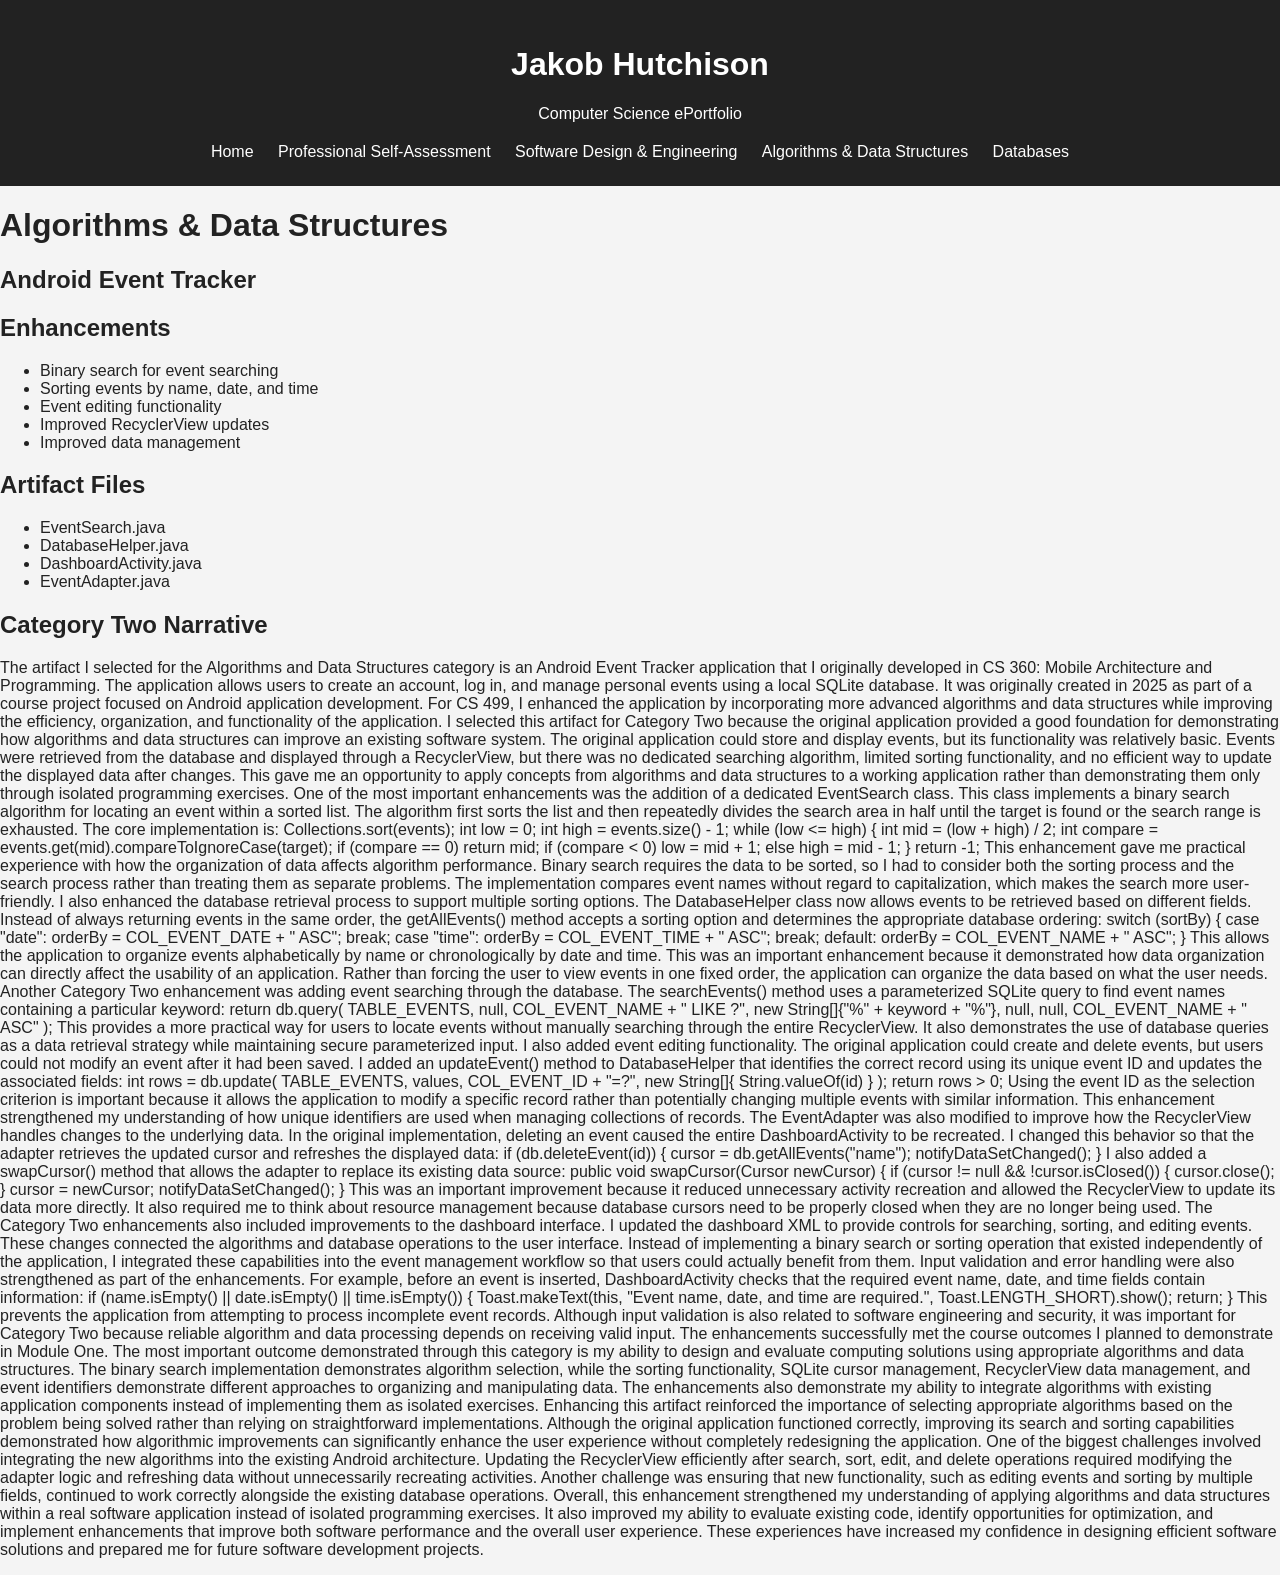
==== algorithms.html @ b8f5858d "Update algorithms.html" ====
<html lang="en">
<head>
    <meta charset="UTF-8">
    <meta name="viewport" content="width=device-width, initial-scale=1.0">
    <title>Jakob Hutchison | CS 499 Portfolio</title>
    <link rel="stylesheet" href="assets/style.css">
</head>

<body>

<header>
    <h1>Jakob Hutchison</h1>
    <p>Computer Science ePortfolio</p>

    <nav>
        <a href="index.html">Home</a>
        <a href="self-assessment.html">Professional Self-Assessment</a>
        <a href="software-design.html">Software Design & Engineering</a>
        <a href="algorithms.html">Algorithms & Data Structures</a>
        <a href="databases.html">Databases</a>
    </nav>
</header>
<h1>Algorithms & Data Structures</h1>

<h2>Android Event Tracker</h2>

<h2>Enhancements</h2>

<ul>
    <li>Binary search for event searching</li>
    <li>Sorting events by name, date, and time</li>
    <li>Event editing functionality</li>
    <li>Improved RecyclerView updates</li>
    <li>Improved data management</li>
</ul>

<h2>Artifact Files</h2>

<ul>
    <li>EventSearch.java</li>
    <li>DatabaseHelper.java</li>
    <li>DashboardActivity.java</li>
    <li>EventAdapter.java</li>
</ul>

<h2>Category Two Narrative</h2>

<p>
    The artifact I selected for the Algorithms and Data Structures category is an Android Event Tracker application that I originally developed in CS 360: Mobile Architecture and Programming. The application allows users to create an account, log in, and manage personal events using a local SQLite database. It was originally created in 2025 as part of a course project focused on Android application development. For CS 499, I enhanced the application by incorporating more advanced algorithms and data structures while improving the efficiency, organization, and functionality of the application.
	I selected this artifact for Category Two because the original application provided a good foundation for demonstrating how algorithms and data structures can improve an existing software system. The original application could store and display events, but its functionality was relatively basic. Events were retrieved from the database and displayed through a RecyclerView, but there was no dedicated searching algorithm, limited sorting functionality, and no efficient way to update the displayed data after changes. This gave me an opportunity to apply concepts from algorithms and data structures to a working application rather than demonstrating them only through isolated programming exercises.
	One of the most important enhancements was the addition of a dedicated EventSearch class. This class implements a binary search algorithm for locating an event within a sorted list. The algorithm first sorts the list and then repeatedly divides the search area in half until the target is found or the search range is exhausted. The core implementation is:
Collections.sort(events);

int low = 0;
int high = events.size() - 1;

while (low <= high) {

    int mid = (low + high) / 2;

    int compare = events.get(mid).compareToIgnoreCase(target);

    if (compare == 0)
        return mid;

    if (compare < 0)
        low = mid + 1;
    else
        high = mid - 1;
}

return -1;
	This enhancement gave me practical experience with how the organization of data affects algorithm performance. Binary search requires the data to be sorted, so I had to consider both the sorting process and the search process rather than treating them as separate problems. The implementation compares event names without regard to capitalization, which makes the search more user-friendly.
	I also enhanced the database retrieval process to support multiple sorting options. The DatabaseHelper class now allows events to be retrieved based on different fields. Instead of always returning events in the same order, the getAllEvents() method accepts a sorting option and determines the appropriate database ordering:
switch (sortBy) {

    case "date":
        orderBy = COL_EVENT_DATE + " ASC";
        break;

    case "time":
        orderBy = COL_EVENT_TIME + " ASC";
        break;

    default:
        orderBy = COL_EVENT_NAME + " ASC";
}
	This allows the application to organize events alphabetically by name or chronologically by date and time. This was an important enhancement because it demonstrated how data organization can directly affect the usability of an application. Rather than forcing the user to view events in one fixed order, the application can organize the data based on what the user needs.
	Another Category Two enhancement was adding event searching through the database. The searchEvents() method uses a parameterized SQLite query to find event names containing a particular keyword:
return db.query(
        TABLE_EVENTS,
        null,
        COL_EVENT_NAME + " LIKE ?",
        new String[]{"%" + keyword + "%"},
        null,
        null,
        COL_EVENT_NAME + " ASC"
);
	This provides a more practical way for users to locate events without manually searching through the entire RecyclerView. It also demonstrates the use of database queries as a data retrieval strategy while maintaining secure parameterized input.
	I also added event editing functionality. The original application could create and delete events, but users could not modify an event after it had been saved. I added an updateEvent() method to DatabaseHelper that identifies the correct record using its unique event ID and updates the associated fields:
int rows = db.update(
        TABLE_EVENTS,
        values,
        COL_EVENT_ID + "=?",
        new String[]{
                String.valueOf(id)
        }
);

return rows > 0;
	Using the event ID as the selection criterion is important because it allows the application to modify a specific record rather than potentially changing multiple events with similar information. This enhancement strengthened my understanding of how unique identifiers are used when managing collections of records.
	The EventAdapter was also modified to improve how the RecyclerView handles changes to the underlying data. In the original implementation, deleting an event caused the entire DashboardActivity to be recreated. I changed this behavior so that the adapter retrieves the updated cursor and refreshes the displayed data:
if (db.deleteEvent(id)) {

    cursor = db.getAllEvents("name");

    notifyDataSetChanged();
}
	I also added a swapCursor() method that allows the adapter to replace its existing data source:
public void swapCursor(Cursor newCursor) {

    if (cursor != null && !cursor.isClosed()) {
        cursor.close();
    }

    cursor = newCursor;
    notifyDataSetChanged();
}
	This was an important improvement because it reduced unnecessary activity recreation and allowed the RecyclerView to update its data more directly. It also required me to think about resource management because database cursors need to be properly closed when they are no longer being used.
	The Category Two enhancements also included improvements to the dashboard interface. I updated the dashboard XML to provide controls for searching, sorting, and editing events. These changes connected the algorithms and database operations to the user interface. Instead of implementing a binary search or sorting operation that existed independently of the application, I integrated these capabilities into the event management workflow so that users could actually benefit from them.
	Input validation and error handling were also strengthened as part of the enhancements. For example, before an event is inserted, DashboardActivity checks that the required event name, date, and time fields contain information:
if (name.isEmpty() || date.isEmpty() || time.isEmpty()) {
    Toast.makeText(this,
            "Event name, date, and time are required.",
            Toast.LENGTH_SHORT).show();
    return;
}
	This prevents the application from attempting to process incomplete event records. Although input validation is also related to software engineering and security, it was important for Category Two because reliable algorithm and data processing depends on receiving valid input.
	The enhancements successfully met the course outcomes I planned to demonstrate in Module One. The most important outcome demonstrated through this category is my ability to design and evaluate computing solutions using appropriate algorithms and data structures. The binary search implementation demonstrates algorithm selection, while the sorting functionality, SQLite cursor management, RecyclerView data management, and event identifiers demonstrate different approaches to organizing and manipulating data. The enhancements also demonstrate my ability to integrate algorithms with existing application components instead of implementing them as isolated exercises.
	Enhancing this artifact reinforced the importance of selecting appropriate algorithms based on the problem being solved rather than relying on straightforward implementations. Although the original application functioned correctly, improving its search and sorting capabilities demonstrated how algorithmic improvements can significantly enhance the user experience without completely redesigning the application.
	One of the biggest challenges involved integrating the new algorithms into the existing Android architecture. Updating the RecyclerView efficiently after search, sort, edit, and delete operations required modifying the adapter logic and refreshing data without unnecessarily recreating activities. Another challenge was ensuring that new functionality, such as editing events and sorting by multiple fields, continued to work correctly alongside the existing database operations.
	Overall, this enhancement strengthened my understanding of applying algorithms and data structures within a real software application instead of isolated programming exercises. It also improved my ability to evaluate existing code, identify opportunities for optimization, and implement enhancements that improve both software performance and the overall user experience. These experiences have increased my confidence in designing efficient software solutions and prepared me for future software development projects.

</p>
---- assets/style.css ----
body {
    font-family: Arial, sans-serif;
    margin: 0;
    background-color: #f4f4f4;
    color: #222;
}

header {
    background-color: #222;
    color: white;
    padding: 25px;
    text-align: center;
}

nav {
    margin-top: 20px;
}

nav a {
    color: white;
    text-decoration: none;
    margin: 0 10px;
}

nav a:hover {
    text-decoration: underline;
}

main {
    max-width: 1000px;
    margin: 40px auto;
    padding: 20px;
    background-color: white;
}

.card {
    padding: 20px;
    margin: 20px 0;
    border: 1px solid #ddd;
}

.card a {
    text-decoration: none;
    font-weight: bold;
}

footer {
    text-align: center;
    padding: 20px;
}
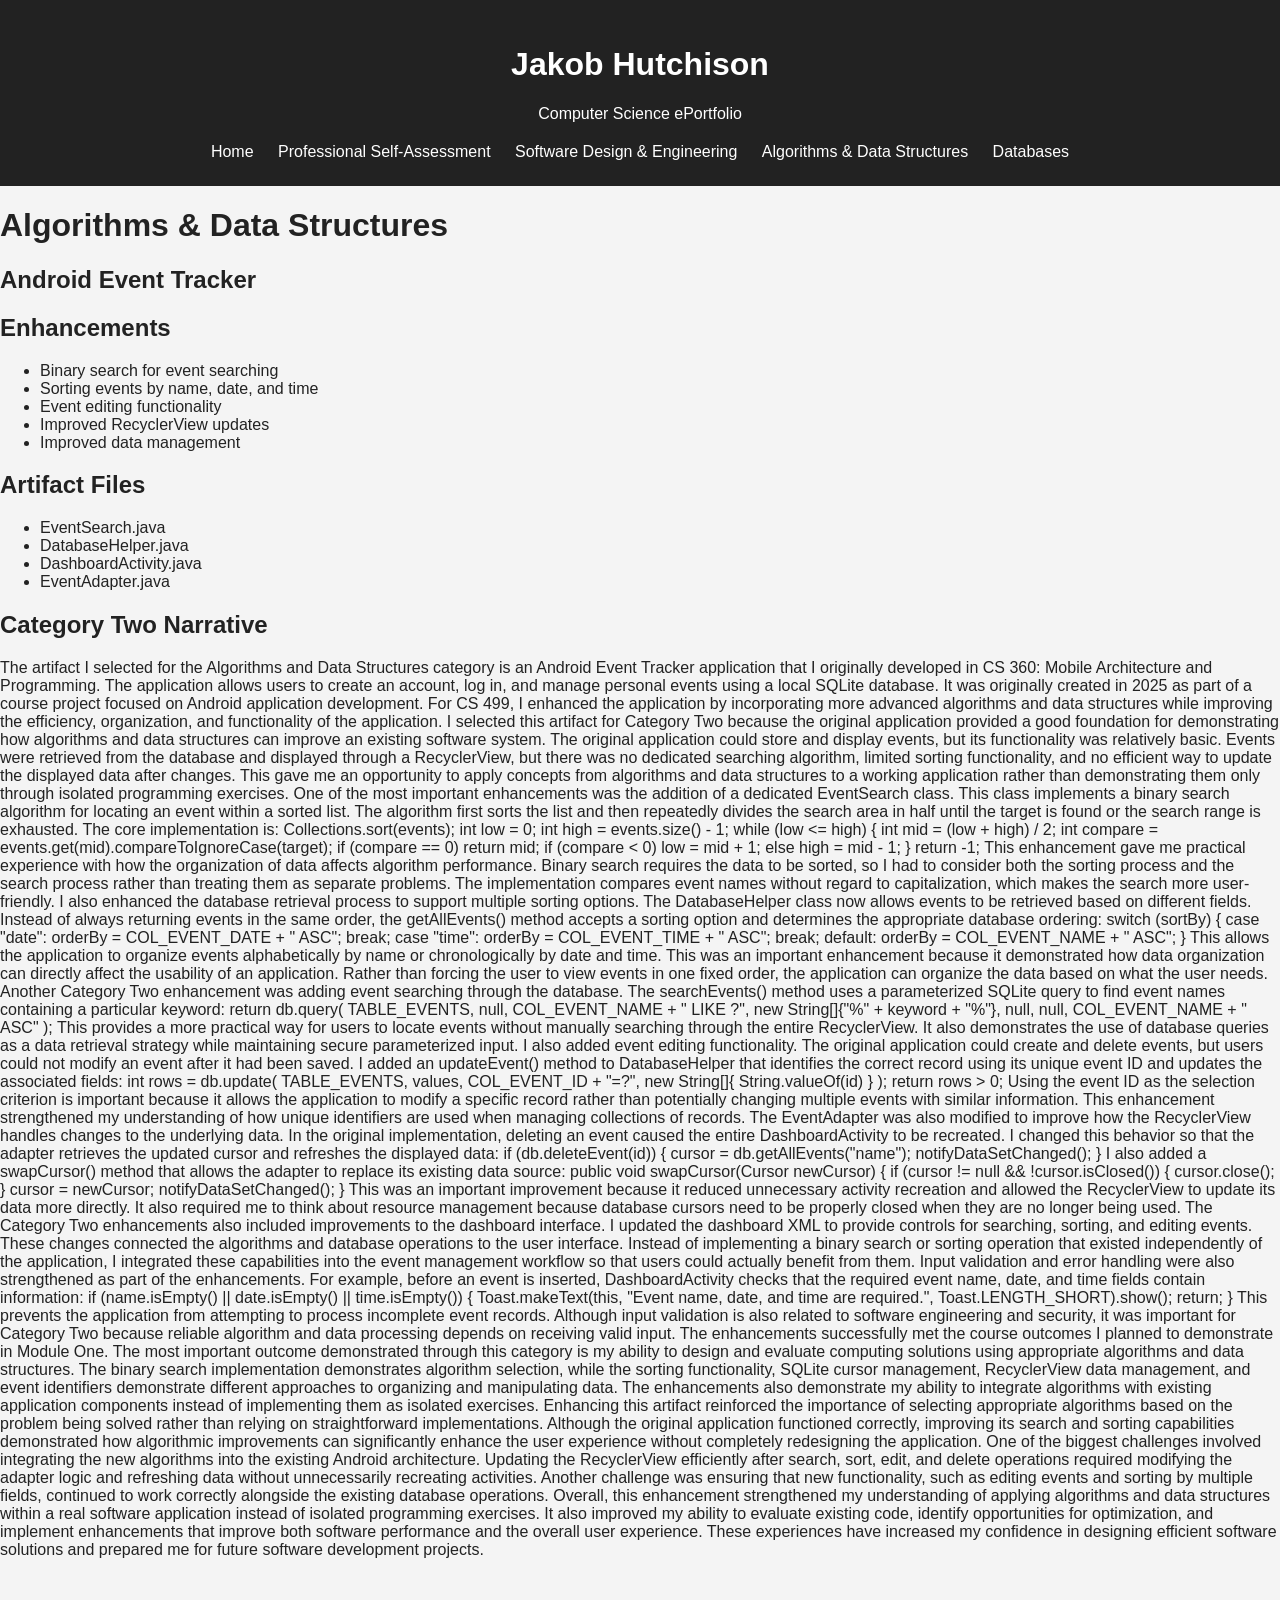
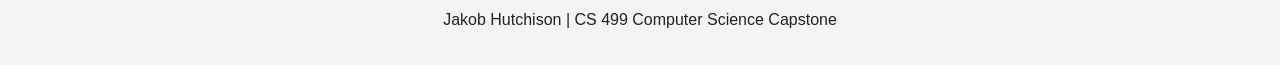
==== commit 977a8112: "Update algorithms.html" ====
--- a/algorithms.html
+++ b/algorithms.html
@@ -142,3 +142,9 @@
 	Overall, this enhancement strengthened my understanding of applying algorithms and data structures within a real software application instead of isolated programming exercises. It also improved my ability to evaluate existing code, identify opportunities for optimization, and implement enhancements that improve both software performance and the overall user experience. These experiences have increased my confidence in designing efficient software solutions and prepared me for future software development projects.
 
 </p>
+		<footer>
+    <p>Jakob Hutchison | CS 499 Computer Science Capstone</p>
+</footer>
+
+</body>
+</html>
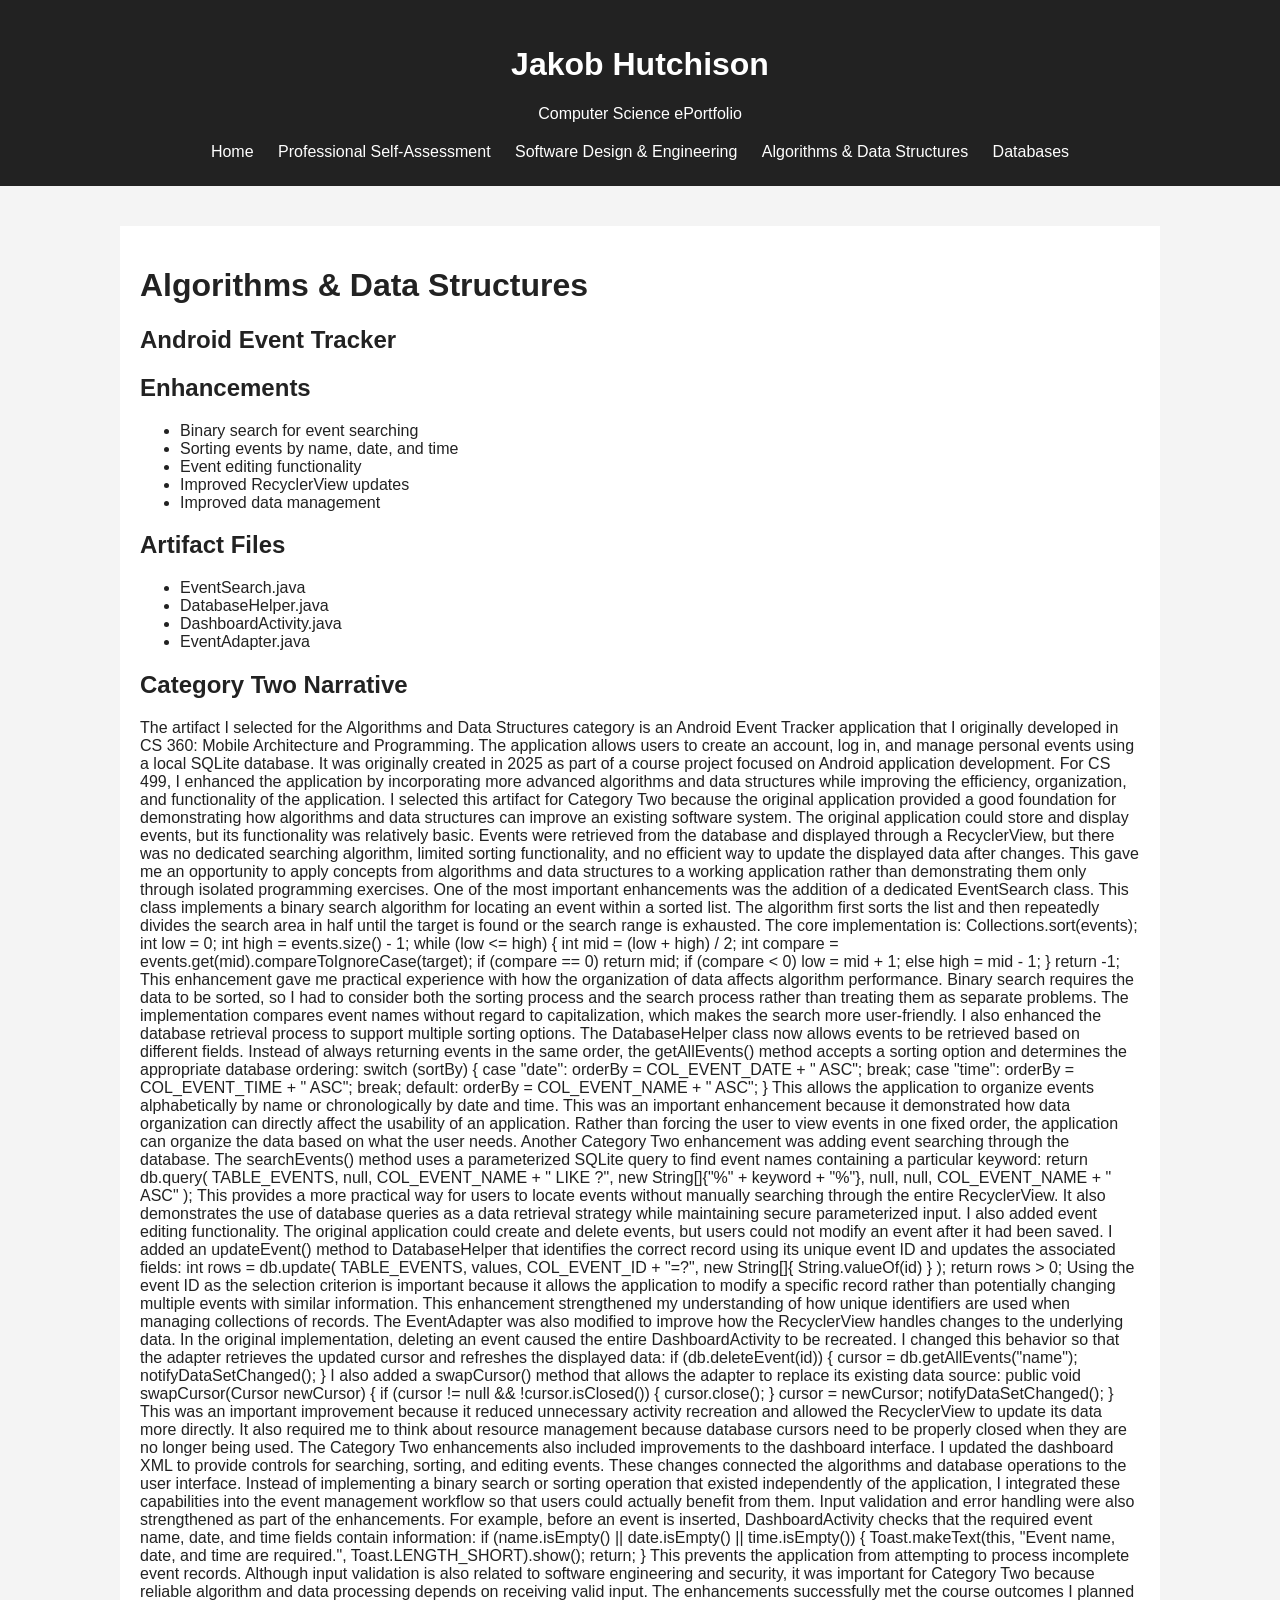
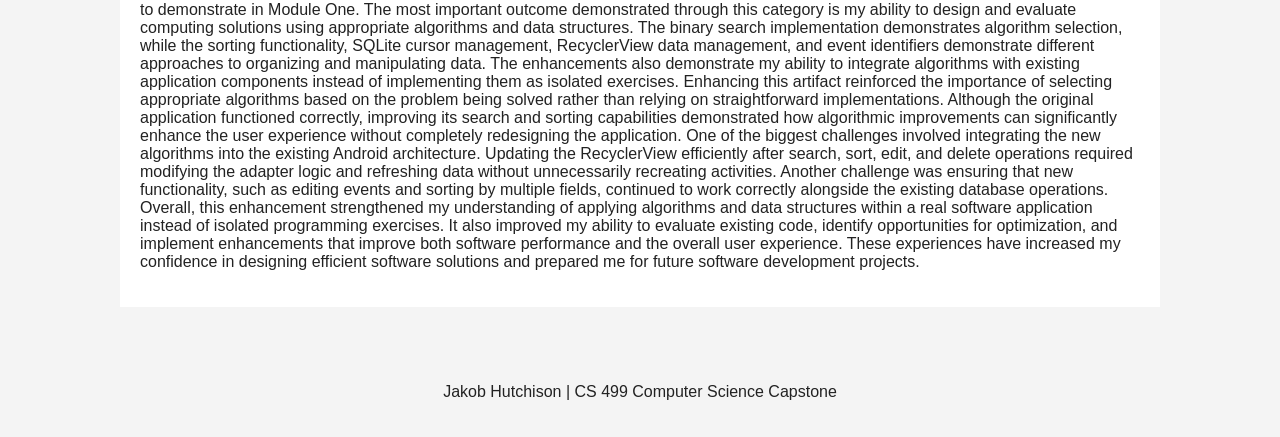
==== commit 6093eab9: "Update algorithms.html" ====
--- a/algorithms.html
+++ b/algorithms.html
@@ -20,6 +20,7 @@
         <a href="databases.html">Databases</a>
     </nav>
 </header>
+	<main>
 <h1>Algorithms & Data Structures</h1>
 
 <h2>Android Event Tracker</h2>
@@ -142,6 +143,7 @@
 	Overall, this enhancement strengthened my understanding of applying algorithms and data structures within a real software application instead of isolated programming exercises. It also improved my ability to evaluate existing code, identify opportunities for optimization, and implement enhancements that improve both software performance and the overall user experience. These experiences have increased my confidence in designing efficient software solutions and prepared me for future software development projects.
 
 </p>
+</main>
 		<footer>
     <p>Jakob Hutchison | CS 499 Computer Science Capstone</p>
 </footer>
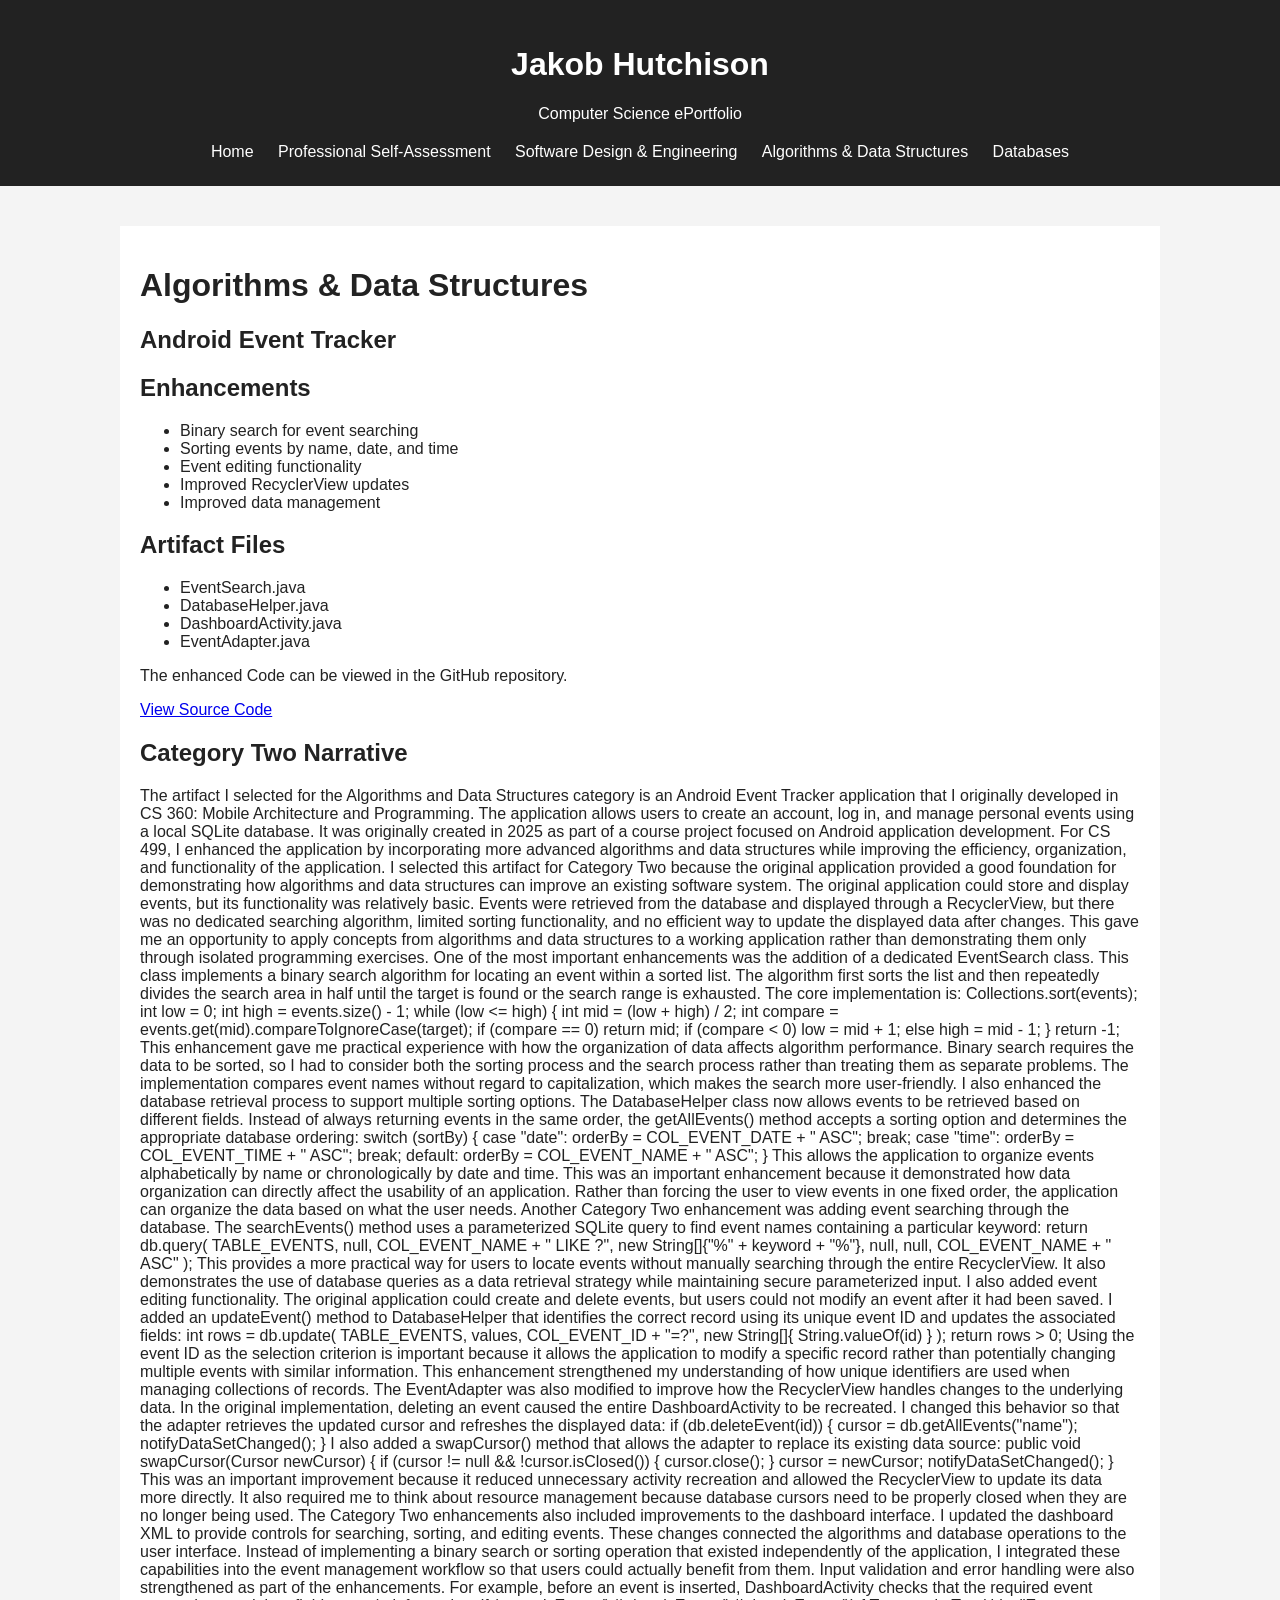
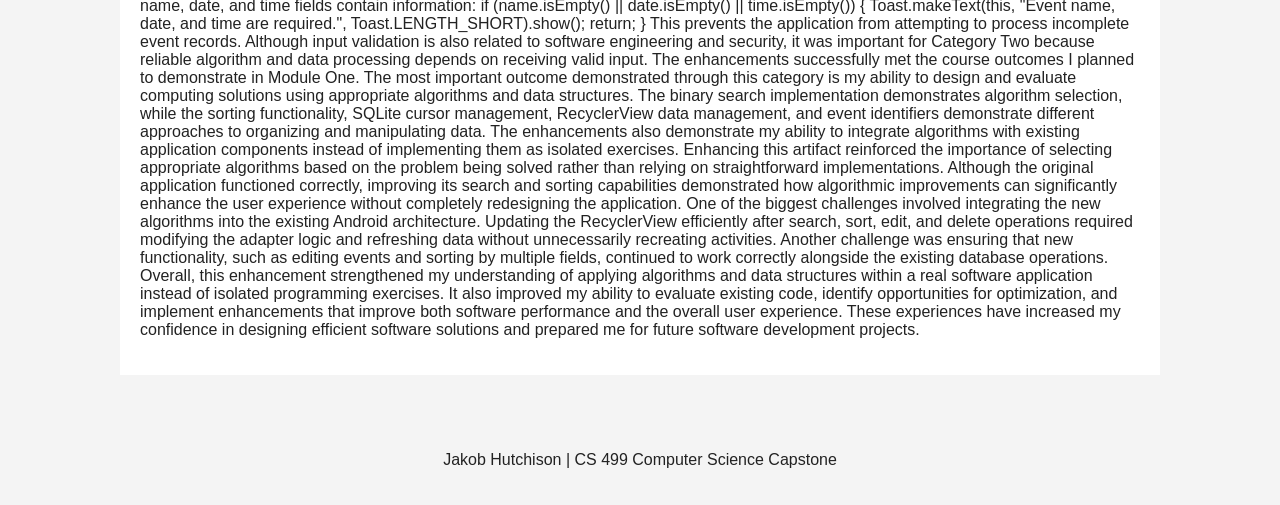
==== commit f9cfbe8a: "Update algorithms.html" ====
--- a/algorithms.html
+++ b/algorithms.html
@@ -20,7 +20,7 @@
         <a href="databases.html">Databases</a>
     </nav>
 </header>
-	<main>
+<main>
 <h1>Algorithms & Data Structures</h1>
 
 <h2>Android Event Tracker</h2>
@@ -43,6 +43,14 @@
     <li>DashboardActivity.java</li>
     <li>EventAdapter.java</li>
 </ul>
+	<p>
+        The enhanced Code can be viewed in the
+        GitHub repository.
+    </p>
+
+    <a href="https://github.com/Jake-SNHU/CS-499/blob/main/CS360_Project3_Enhancement2.zip" target="_blank">
+        View Source Code
+    </a>
 
 <h2>Category Two Narrative</h2>
 
@@ -142,8 +150,9 @@
 	One of the biggest challenges involved integrating the new algorithms into the existing Android architecture. Updating the RecyclerView efficiently after search, sort, edit, and delete operations required modifying the adapter logic and refreshing data without unnecessarily recreating activities. Another challenge was ensuring that new functionality, such as editing events and sorting by multiple fields, continued to work correctly alongside the existing database operations.
 	Overall, this enhancement strengthened my understanding of applying algorithms and data structures within a real software application instead of isolated programming exercises. It also improved my ability to evaluate existing code, identify opportunities for optimization, and implement enhancements that improve both software performance and the overall user experience. These experiences have increased my confidence in designing efficient software solutions and prepared me for future software development projects.
 
-</p>
-</main>
+	</p>
+
+	</main>
 		<footer>
     <p>Jakob Hutchison | CS 499 Computer Science Capstone</p>
 </footer>
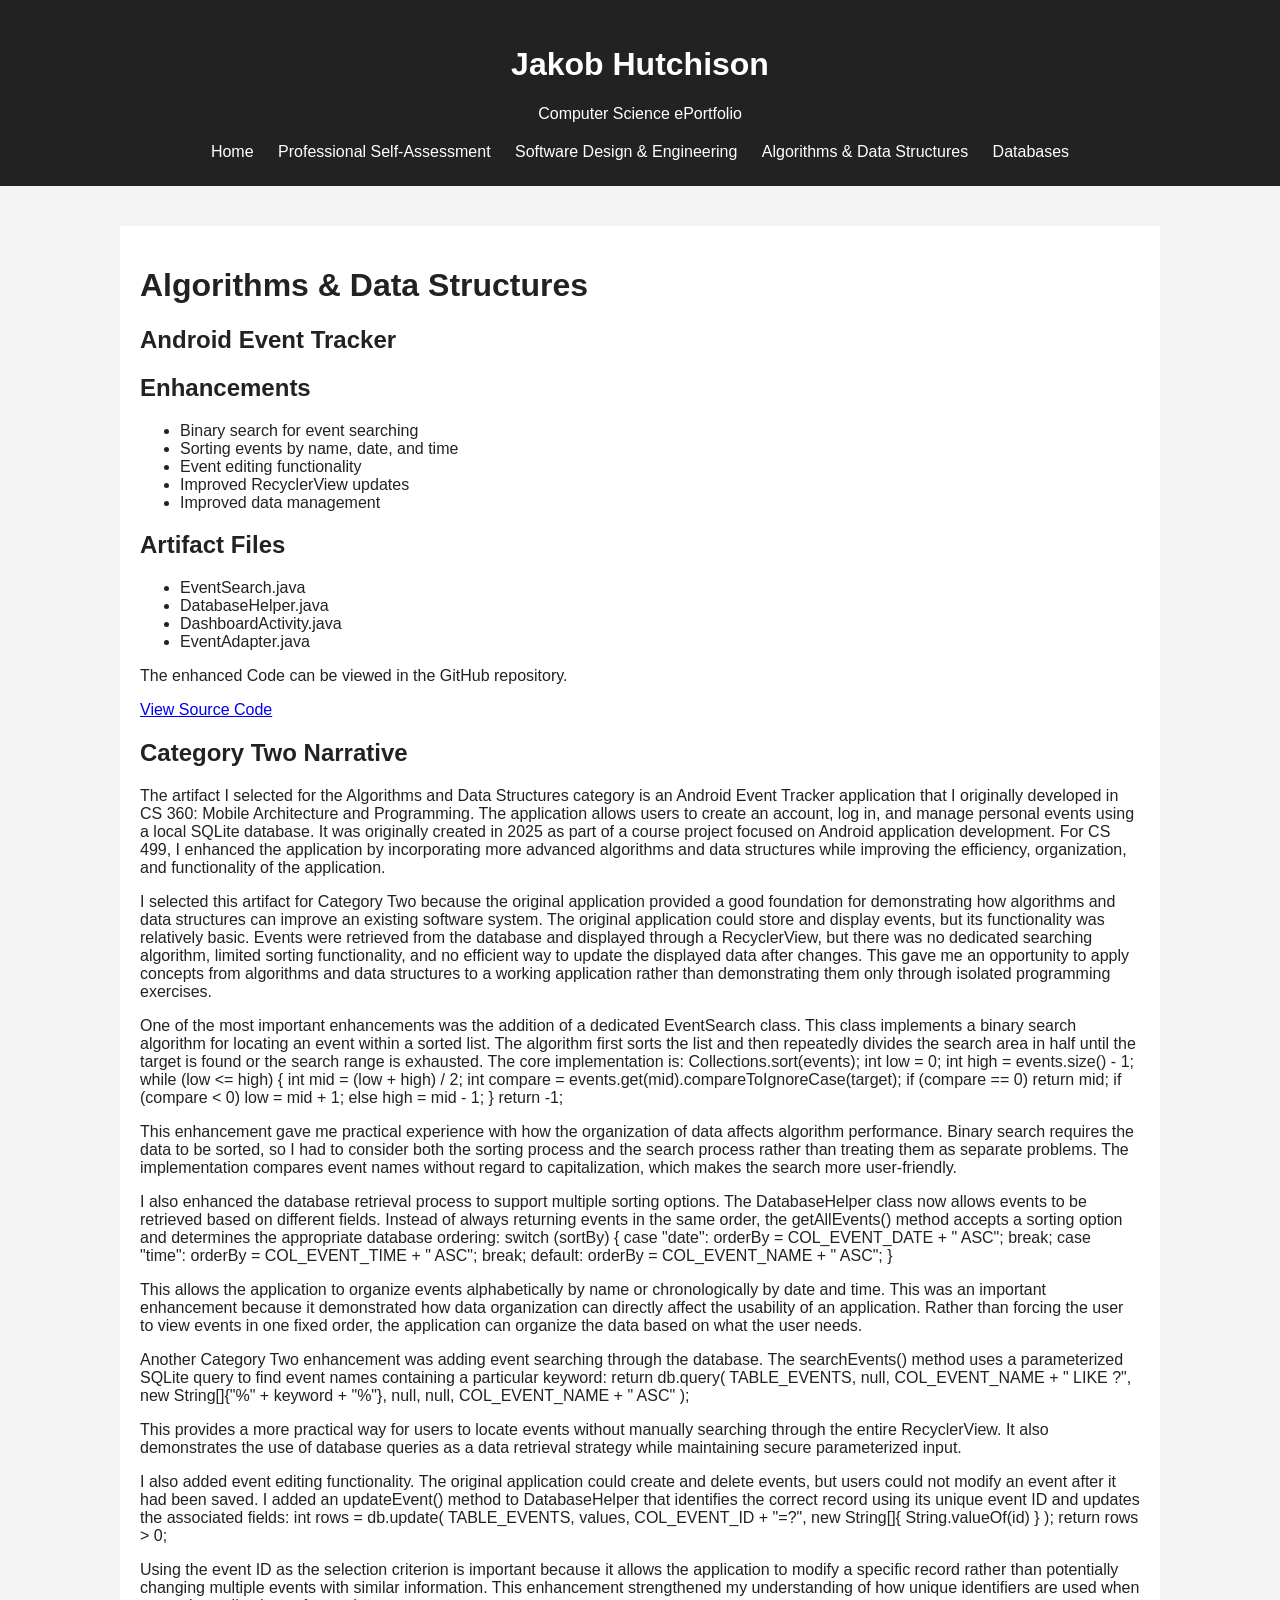
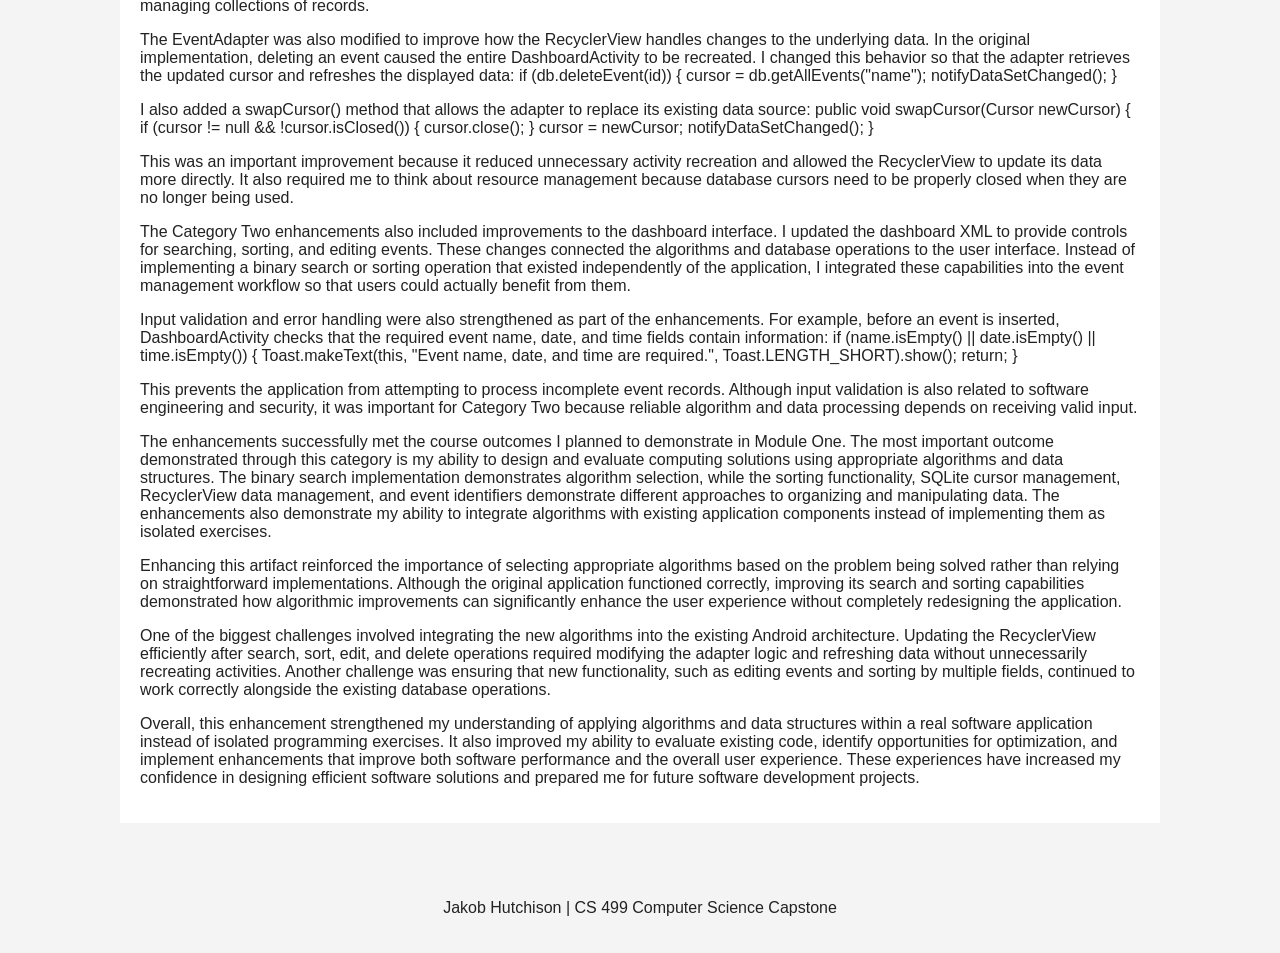
==== commit 9a4c7abd: "Update algorithms.html" ====
--- a/algorithms.html
+++ b/algorithms.html
@@ -55,9 +55,13 @@
 <h2>Category Two Narrative</h2>
 
 <p>
-    The artifact I selected for the Algorithms and Data Structures category is an Android Event Tracker application that I originally developed in CS 360: Mobile Architecture and Programming. The application allows users to create an account, log in, and manage personal events using a local SQLite database. It was originally created in 2025 as part of a course project focused on Android application development. For CS 499, I enhanced the application by incorporating more advanced algorithms and data structures while improving the efficiency, organization, and functionality of the application.
-	I selected this artifact for Category Two because the original application provided a good foundation for demonstrating how algorithms and data structures can improve an existing software system. The original application could store and display events, but its functionality was relatively basic. Events were retrieved from the database and displayed through a RecyclerView, but there was no dedicated searching algorithm, limited sorting functionality, and no efficient way to update the displayed data after changes. This gave me an opportunity to apply concepts from algorithms and data structures to a working application rather than demonstrating them only through isolated programming exercises.
-	One of the most important enhancements was the addition of a dedicated EventSearch class. This class implements a binary search algorithm for locating an event within a sorted list. The algorithm first sorts the list and then repeatedly divides the search area in half until the target is found or the search range is exhausted. The core implementation is:
+The artifact I selected for the Algorithms and Data Structures category is an Android Event Tracker application that I originally developed in CS 360: Mobile Architecture and Programming. The application allows users to create an account, log in, and manage personal events using a local SQLite database. It was originally created in 2025 as part of a course project focused on Android application development. For CS 499, I enhanced the application by incorporating more advanced algorithms and data structures while improving the efficiency, organization, and functionality of the application.
+</p>
+<p>
+I selected this artifact for Category Two because the original application provided a good foundation for demonstrating how algorithms and data structures can improve an existing software system. The original application could store and display events, but its functionality was relatively basic. Events were retrieved from the database and displayed through a RecyclerView, but there was no dedicated searching algorithm, limited sorting functionality, and no efficient way to update the displayed data after changes. This gave me an opportunity to apply concepts from algorithms and data structures to a working application rather than demonstrating them only through isolated programming exercises.
+</p>
+<p>	
+One of the most important enhancements was the addition of a dedicated EventSearch class. This class implements a binary search algorithm for locating an event within a sorted list. The algorithm first sorts the list and then repeatedly divides the search area in half until the target is found or the search range is exhausted. The core implementation is:
 Collections.sort(events);
 
 int low = 0;
@@ -79,8 +83,12 @@
 }
 
 return -1;
+</p>
+<p>
 	This enhancement gave me practical experience with how the organization of data affects algorithm performance. Binary search requires the data to be sorted, so I had to consider both the sorting process and the search process rather than treating them as separate problems. The implementation compares event names without regard to capitalization, which makes the search more user-friendly.
-	I also enhanced the database retrieval process to support multiple sorting options. The DatabaseHelper class now allows events to be retrieved based on different fields. Instead of always returning events in the same order, the getAllEvents() method accepts a sorting option and determines the appropriate database ordering:
+</p>
+<p>
+I also enhanced the database retrieval process to support multiple sorting options. The DatabaseHelper class now allows events to be retrieved based on different fields. Instead of always returning events in the same order, the getAllEvents() method accepts a sorting option and determines the appropriate database ordering:
 switch (sortBy) {
 
     case "date":
@@ -94,7 +102,11 @@
     default:
         orderBy = COL_EVENT_NAME + " ASC";
 }
+</p>
+<p>
 	This allows the application to organize events alphabetically by name or chronologically by date and time. This was an important enhancement because it demonstrated how data organization can directly affect the usability of an application. Rather than forcing the user to view events in one fixed order, the application can organize the data based on what the user needs.
+</p>
+<p>
 	Another Category Two enhancement was adding event searching through the database. The searchEvents() method uses a parameterized SQLite query to find event names containing a particular keyword:
 return db.query(
         TABLE_EVENTS,
@@ -105,8 +117,12 @@
         null,
         COL_EVENT_NAME + " ASC"
 );
+</p>
+<p>
 	This provides a more practical way for users to locate events without manually searching through the entire RecyclerView. It also demonstrates the use of database queries as a data retrieval strategy while maintaining secure parameterized input.
-	I also added event editing functionality. The original application could create and delete events, but users could not modify an event after it had been saved. I added an updateEvent() method to DatabaseHelper that identifies the correct record using its unique event ID and updates the associated fields:
+</p>
+<p>
+I also added event editing functionality. The original application could create and delete events, but users could not modify an event after it had been saved. I added an updateEvent() method to DatabaseHelper that identifies the correct record using its unique event ID and updates the associated fields:
 int rows = db.update(
         TABLE_EVENTS,
         values,
@@ -117,14 +133,20 @@
 );
 
 return rows > 0;
+</p>
+<p>
 	Using the event ID as the selection criterion is important because it allows the application to modify a specific record rather than potentially changing multiple events with similar information. This enhancement strengthened my understanding of how unique identifiers are used when managing collections of records.
-	The EventAdapter was also modified to improve how the RecyclerView handles changes to the underlying data. In the original implementation, deleting an event caused the entire DashboardActivity to be recreated. I changed this behavior so that the adapter retrieves the updated cursor and refreshes the displayed data:
+</p>
+<p>
+The EventAdapter was also modified to improve how the RecyclerView handles changes to the underlying data. In the original implementation, deleting an event caused the entire DashboardActivity to be recreated. I changed this behavior so that the adapter retrieves the updated cursor and refreshes the displayed data:
 if (db.deleteEvent(id)) {
 
     cursor = db.getAllEvents("name");
 
     notifyDataSetChanged();
 }
+</p>
+<p>		
 	I also added a swapCursor() method that allows the adapter to replace its existing data source:
 public void swapCursor(Cursor newCursor) {
 
@@ -135,8 +157,15 @@
     cursor = newCursor;
     notifyDataSetChanged();
 }
+</p>
+<p>		
 	This was an important improvement because it reduced unnecessary activity recreation and allowed the RecyclerView to update its data more directly. It also required me to think about resource management because database cursors need to be properly closed when they are no longer being used.
+</p>
+<p>
+	
 	The Category Two enhancements also included improvements to the dashboard interface. I updated the dashboard XML to provide controls for searching, sorting, and editing events. These changes connected the algorithms and database operations to the user interface. Instead of implementing a binary search or sorting operation that existed independently of the application, I integrated these capabilities into the event management workflow so that users could actually benefit from them.
+</p>
+<p>		
 	Input validation and error handling were also strengthened as part of the enhancements. For example, before an event is inserted, DashboardActivity checks that the required event name, date, and time fields contain information:
 if (name.isEmpty() || date.isEmpty() || time.isEmpty()) {
     Toast.makeText(this,
@@ -144,10 +173,20 @@
             Toast.LENGTH_SHORT).show();
     return;
 }
+</p>
+<p>		
 	This prevents the application from attempting to process incomplete event records. Although input validation is also related to software engineering and security, it was important for Category Two because reliable algorithm and data processing depends on receiving valid input.
+</p>
+<p>		
 	The enhancements successfully met the course outcomes I planned to demonstrate in Module One. The most important outcome demonstrated through this category is my ability to design and evaluate computing solutions using appropriate algorithms and data structures. The binary search implementation demonstrates algorithm selection, while the sorting functionality, SQLite cursor management, RecyclerView data management, and event identifiers demonstrate different approaches to organizing and manipulating data. The enhancements also demonstrate my ability to integrate algorithms with existing application components instead of implementing them as isolated exercises.
+</p>
+<p>		
 	Enhancing this artifact reinforced the importance of selecting appropriate algorithms based on the problem being solved rather than relying on straightforward implementations. Although the original application functioned correctly, improving its search and sorting capabilities demonstrated how algorithmic improvements can significantly enhance the user experience without completely redesigning the application.
+</p>
+<p>		
 	One of the biggest challenges involved integrating the new algorithms into the existing Android architecture. Updating the RecyclerView efficiently after search, sort, edit, and delete operations required modifying the adapter logic and refreshing data without unnecessarily recreating activities. Another challenge was ensuring that new functionality, such as editing events and sorting by multiple fields, continued to work correctly alongside the existing database operations.
+</p>
+<p>		
 	Overall, this enhancement strengthened my understanding of applying algorithms and data structures within a real software application instead of isolated programming exercises. It also improved my ability to evaluate existing code, identify opportunities for optimization, and implement enhancements that improve both software performance and the overall user experience. These experiences have increased my confidence in designing efficient software solutions and prepared me for future software development projects.
 
 	</p>
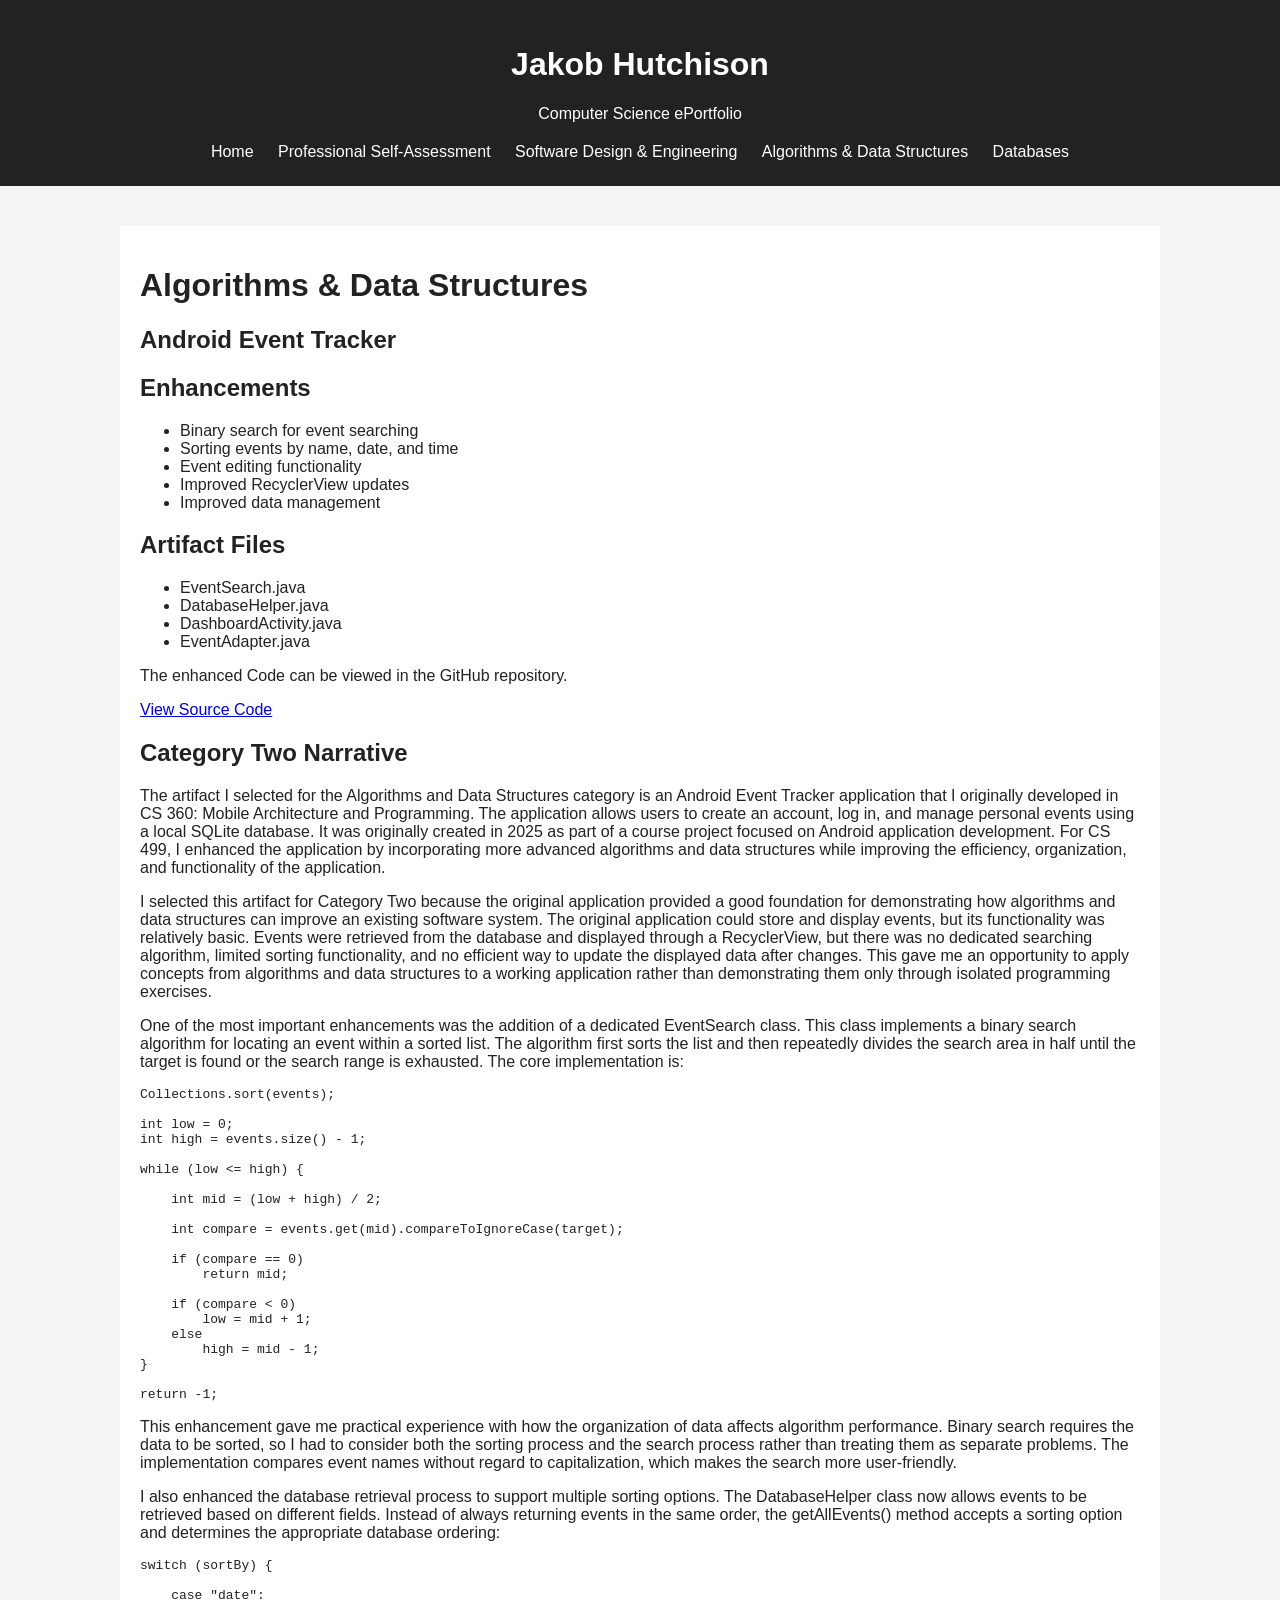
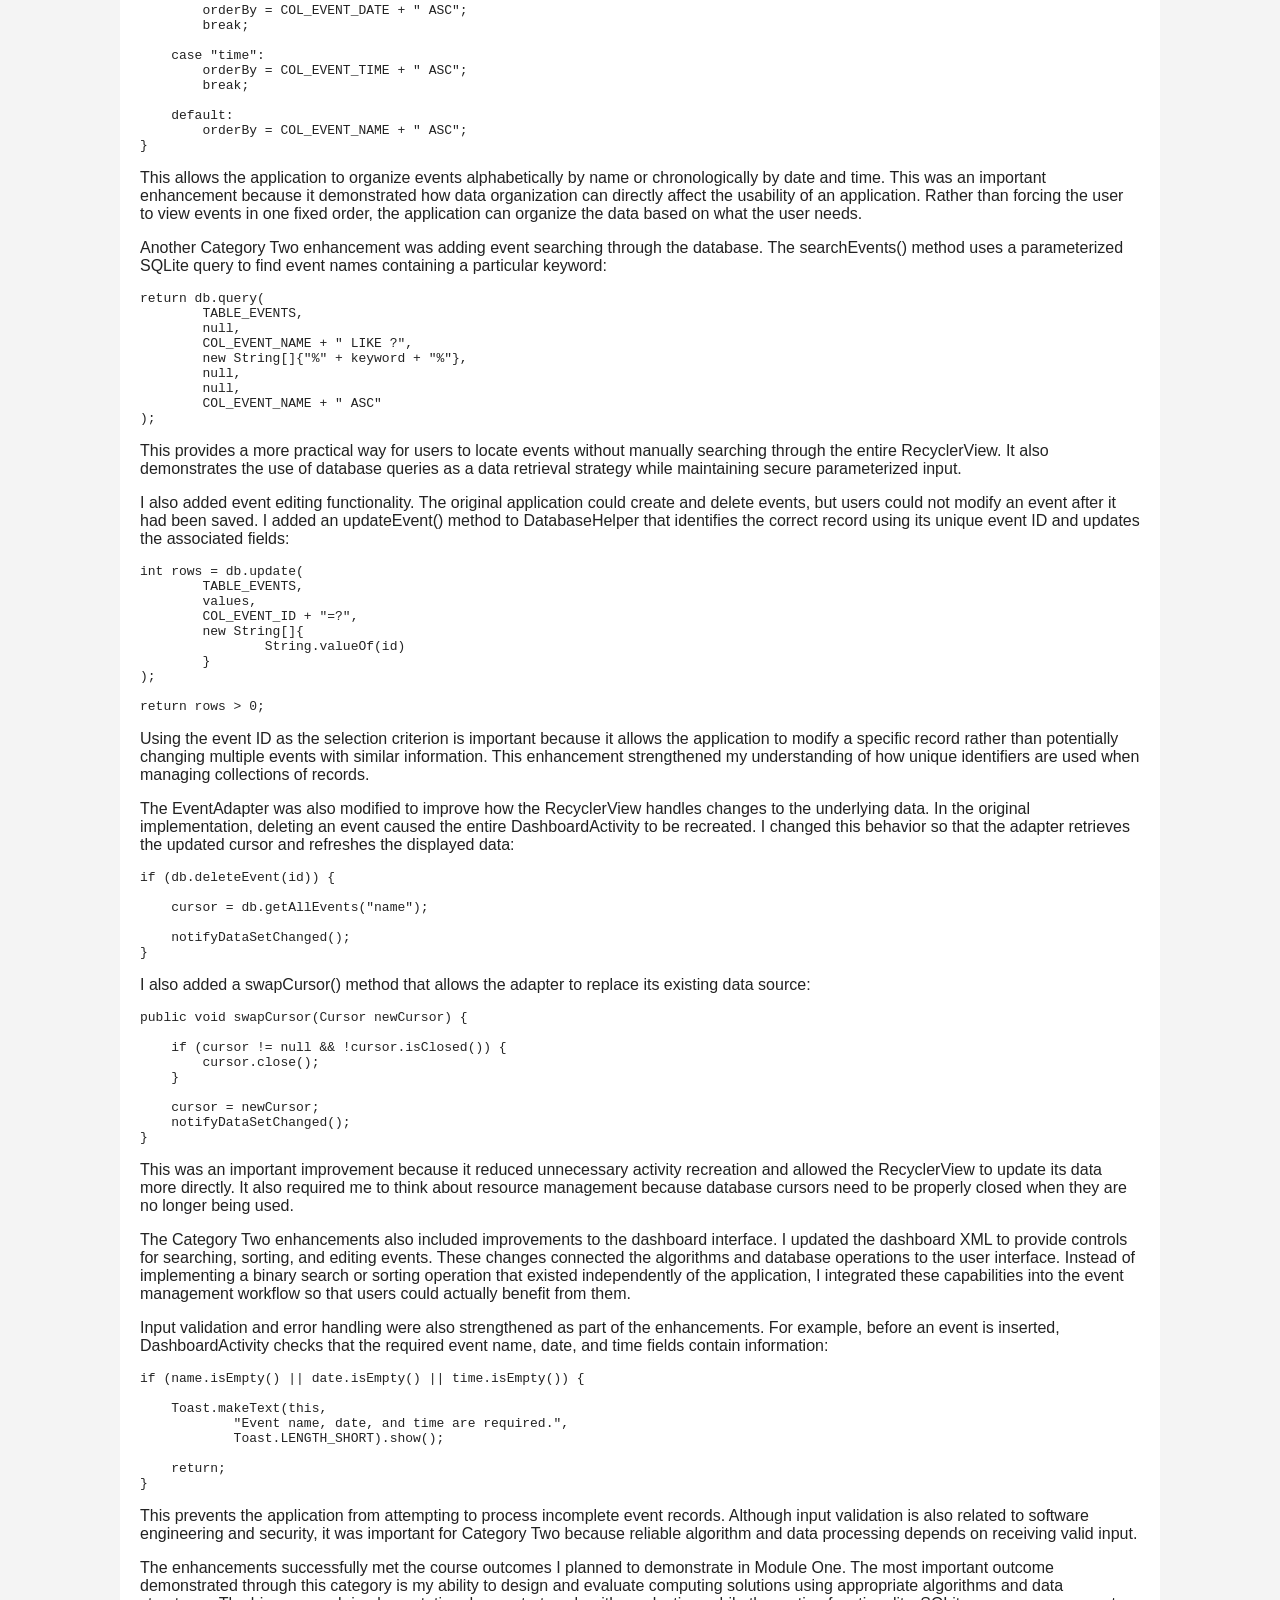
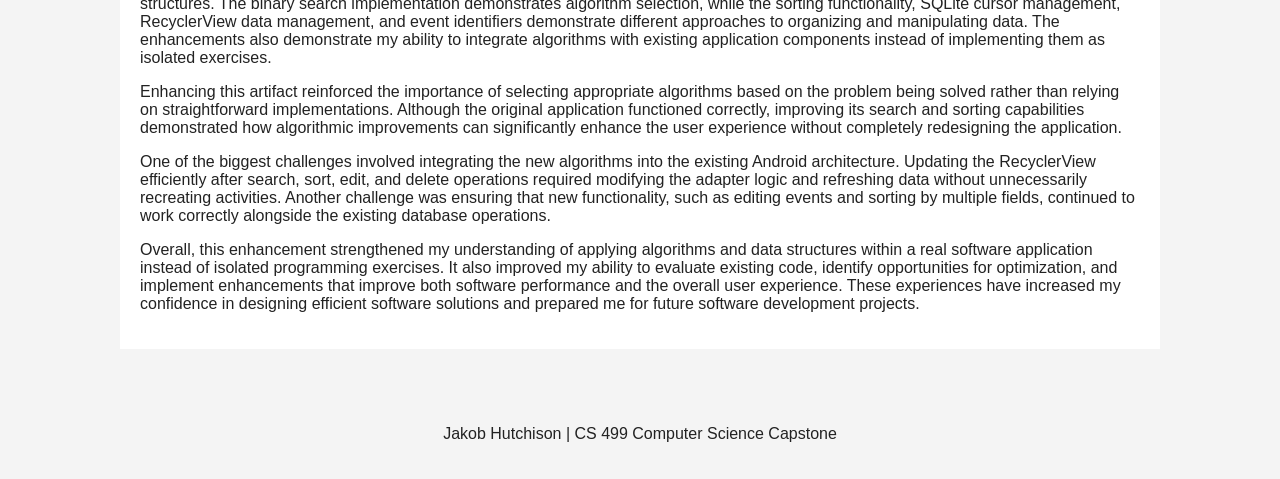
==== commit 0696056d: "Update algorithms.html" ====
--- a/algorithms.html
+++ b/algorithms.html
@@ -57,17 +57,21 @@
 <p>
 The artifact I selected for the Algorithms and Data Structures category is an Android Event Tracker application that I originally developed in CS 360: Mobile Architecture and Programming. The application allows users to create an account, log in, and manage personal events using a local SQLite database. It was originally created in 2025 as part of a course project focused on Android application development. For CS 499, I enhanced the application by incorporating more advanced algorithms and data structures while improving the efficiency, organization, and functionality of the application.
 </p>
+
 <p>
 I selected this artifact for Category Two because the original application provided a good foundation for demonstrating how algorithms and data structures can improve an existing software system. The original application could store and display events, but its functionality was relatively basic. Events were retrieved from the database and displayed through a RecyclerView, but there was no dedicated searching algorithm, limited sorting functionality, and no efficient way to update the displayed data after changes. This gave me an opportunity to apply concepts from algorithms and data structures to a working application rather than demonstrating them only through isolated programming exercises.
 </p>
-<p>	
+
+<p>
 One of the most important enhancements was the addition of a dedicated EventSearch class. This class implements a binary search algorithm for locating an event within a sorted list. The algorithm first sorts the list and then repeatedly divides the search area in half until the target is found or the search range is exhausted. The core implementation is:
-Collections.sort(events);
+</p>
+
+<pre><code>Collections.sort(events);
 
 int low = 0;
 int high = events.size() - 1;
 
-while (low <= high) {
+while (low &lt;= high) {
 
     int mid = (low + high) / 2;
 
@@ -76,20 +80,23 @@
     if (compare == 0)
         return mid;
 
-    if (compare < 0)
+    if (compare &lt; 0)
         low = mid + 1;
     else
         high = mid - 1;
 }
 
-return -1;
-</p>
-<p>
-	This enhancement gave me practical experience with how the organization of data affects algorithm performance. Binary search requires the data to be sorted, so I had to consider both the sorting process and the search process rather than treating them as separate problems. The implementation compares event names without regard to capitalization, which makes the search more user-friendly.
-</p>
+return -1;</code></pre>
+
+<p>
+This enhancement gave me practical experience with how the organization of data affects algorithm performance. Binary search requires the data to be sorted, so I had to consider both the sorting process and the search process rather than treating them as separate problems. The implementation compares event names without regard to capitalization, which makes the search more user-friendly.
+</p>
+
 <p>
 I also enhanced the database retrieval process to support multiple sorting options. The DatabaseHelper class now allows events to be retrieved based on different fields. Instead of always returning events in the same order, the getAllEvents() method accepts a sorting option and determines the appropriate database ordering:
-switch (sortBy) {
+</p>
+
+<pre><code>switch (sortBy) {
 
     case "date":
         orderBy = COL_EVENT_DATE + " ASC";
@@ -101,14 +108,17 @@
 
     default:
         orderBy = COL_EVENT_NAME + " ASC";
-}
-</p>
-<p>
-	This allows the application to organize events alphabetically by name or chronologically by date and time. This was an important enhancement because it demonstrated how data organization can directly affect the usability of an application. Rather than forcing the user to view events in one fixed order, the application can organize the data based on what the user needs.
-</p>
-<p>
-	Another Category Two enhancement was adding event searching through the database. The searchEvents() method uses a parameterized SQLite query to find event names containing a particular keyword:
-return db.query(
+}</code></pre>
+
+<p>
+This allows the application to organize events alphabetically by name or chronologically by date and time. This was an important enhancement because it demonstrated how data organization can directly affect the usability of an application. Rather than forcing the user to view events in one fixed order, the application can organize the data based on what the user needs.
+</p>
+
+<p>
+Another Category Two enhancement was adding event searching through the database. The searchEvents() method uses a parameterized SQLite query to find event names containing a particular keyword:
+</p>
+
+<pre><code>return db.query(
         TABLE_EVENTS,
         null,
         COL_EVENT_NAME + " LIKE ?",
@@ -116,14 +126,17 @@
         null,
         null,
         COL_EVENT_NAME + " ASC"
-);
-</p>
-<p>
-	This provides a more practical way for users to locate events without manually searching through the entire RecyclerView. It also demonstrates the use of database queries as a data retrieval strategy while maintaining secure parameterized input.
-</p>
+);</code></pre>
+
+<p>
+This provides a more practical way for users to locate events without manually searching through the entire RecyclerView. It also demonstrates the use of database queries as a data retrieval strategy while maintaining secure parameterized input.
+</p>
+
 <p>
 I also added event editing functionality. The original application could create and delete events, but users could not modify an event after it had been saved. I added an updateEvent() method to DatabaseHelper that identifies the correct record using its unique event ID and updates the associated fields:
-int rows = db.update(
+</p>
+
+<pre><code>int rows = db.update(
         TABLE_EVENTS,
         values,
         COL_EVENT_ID + "=?",
@@ -132,65 +145,77 @@
         }
 );
 
-return rows > 0;
-</p>
-<p>
-	Using the event ID as the selection criterion is important because it allows the application to modify a specific record rather than potentially changing multiple events with similar information. This enhancement strengthened my understanding of how unique identifiers are used when managing collections of records.
-</p>
+return rows &gt; 0;</code></pre>
+
+<p>
+Using the event ID as the selection criterion is important because it allows the application to modify a specific record rather than potentially changing multiple events with similar information. This enhancement strengthened my understanding of how unique identifiers are used when managing collections of records.
+</p>
+
 <p>
 The EventAdapter was also modified to improve how the RecyclerView handles changes to the underlying data. In the original implementation, deleting an event caused the entire DashboardActivity to be recreated. I changed this behavior so that the adapter retrieves the updated cursor and refreshes the displayed data:
-if (db.deleteEvent(id)) {
+</p>
+
+<pre><code>if (db.deleteEvent(id)) {
 
     cursor = db.getAllEvents("name");
 
     notifyDataSetChanged();
-}
-</p>
-<p>		
-	I also added a swapCursor() method that allows the adapter to replace its existing data source:
-public void swapCursor(Cursor newCursor) {
-
-    if (cursor != null && !cursor.isClosed()) {
+}</code></pre>
+
+<p>
+I also added a swapCursor() method that allows the adapter to replace its existing data source:
+</p>
+
+<pre><code>public void swapCursor(Cursor newCursor) {
+
+    if (cursor != null &amp;&amp; !cursor.isClosed()) {
         cursor.close();
     }
 
     cursor = newCursor;
     notifyDataSetChanged();
-}
-</p>
-<p>		
-	This was an important improvement because it reduced unnecessary activity recreation and allowed the RecyclerView to update its data more directly. It also required me to think about resource management because database cursors need to be properly closed when they are no longer being used.
-</p>
-<p>
-	
-	The Category Two enhancements also included improvements to the dashboard interface. I updated the dashboard XML to provide controls for searching, sorting, and editing events. These changes connected the algorithms and database operations to the user interface. Instead of implementing a binary search or sorting operation that existed independently of the application, I integrated these capabilities into the event management workflow so that users could actually benefit from them.
-</p>
-<p>		
-	Input validation and error handling were also strengthened as part of the enhancements. For example, before an event is inserted, DashboardActivity checks that the required event name, date, and time fields contain information:
-if (name.isEmpty() || date.isEmpty() || time.isEmpty()) {
+}</code></pre>
+
+<p>
+This was an important improvement because it reduced unnecessary activity recreation and allowed the RecyclerView to update its data more directly. It also required me to think about resource management because database cursors need to be properly closed when they are no longer being used.
+</p>
+
+<p>
+The Category Two enhancements also included improvements to the dashboard interface. I updated the dashboard XML to provide controls for searching, sorting, and editing events. These changes connected the algorithms and database operations to the user interface. Instead of implementing a binary search or sorting operation that existed independently of the application, I integrated these capabilities into the event management workflow so that users could actually benefit from them.
+</p>
+
+<p>
+Input validation and error handling were also strengthened as part of the enhancements. For example, before an event is inserted, DashboardActivity checks that the required event name, date, and time fields contain information:
+</p>
+
+<pre><code>if (name.isEmpty() || date.isEmpty() || time.isEmpty()) {
+
     Toast.makeText(this,
             "Event name, date, and time are required.",
             Toast.LENGTH_SHORT).show();
+
     return;
-}
-</p>
-<p>		
-	This prevents the application from attempting to process incomplete event records. Although input validation is also related to software engineering and security, it was important for Category Two because reliable algorithm and data processing depends on receiving valid input.
-</p>
-<p>		
-	The enhancements successfully met the course outcomes I planned to demonstrate in Module One. The most important outcome demonstrated through this category is my ability to design and evaluate computing solutions using appropriate algorithms and data structures. The binary search implementation demonstrates algorithm selection, while the sorting functionality, SQLite cursor management, RecyclerView data management, and event identifiers demonstrate different approaches to organizing and manipulating data. The enhancements also demonstrate my ability to integrate algorithms with existing application components instead of implementing them as isolated exercises.
-</p>
-<p>		
-	Enhancing this artifact reinforced the importance of selecting appropriate algorithms based on the problem being solved rather than relying on straightforward implementations. Although the original application functioned correctly, improving its search and sorting capabilities demonstrated how algorithmic improvements can significantly enhance the user experience without completely redesigning the application.
-</p>
-<p>		
-	One of the biggest challenges involved integrating the new algorithms into the existing Android architecture. Updating the RecyclerView efficiently after search, sort, edit, and delete operations required modifying the adapter logic and refreshing data without unnecessarily recreating activities. Another challenge was ensuring that new functionality, such as editing events and sorting by multiple fields, continued to work correctly alongside the existing database operations.
-</p>
-<p>		
-	Overall, this enhancement strengthened my understanding of applying algorithms and data structures within a real software application instead of isolated programming exercises. It also improved my ability to evaluate existing code, identify opportunities for optimization, and implement enhancements that improve both software performance and the overall user experience. These experiences have increased my confidence in designing efficient software solutions and prepared me for future software development projects.
-
-	</p>
-
+}</code></pre>
+
+<p>
+This prevents the application from attempting to process incomplete event records. Although input validation is also related to software engineering and security, it was important for Category Two because reliable algorithm and data processing depends on receiving valid input.
+</p>
+
+<p>
+The enhancements successfully met the course outcomes I planned to demonstrate in Module One. The most important outcome demonstrated through this category is my ability to design and evaluate computing solutions using appropriate algorithms and data structures. The binary search implementation demonstrates algorithm selection, while the sorting functionality, SQLite cursor management, RecyclerView data management, and event identifiers demonstrate different approaches to organizing and manipulating data. The enhancements also demonstrate my ability to integrate algorithms with existing application components instead of implementing them as isolated exercises.
+</p>
+
+<p>
+Enhancing this artifact reinforced the importance of selecting appropriate algorithms based on the problem being solved rather than relying on straightforward implementations. Although the original application functioned correctly, improving its search and sorting capabilities demonstrated how algorithmic improvements can significantly enhance the user experience without completely redesigning the application.
+</p>
+
+<p>
+One of the biggest challenges involved integrating the new algorithms into the existing Android architecture. Updating the RecyclerView efficiently after search, sort, edit, and delete operations required modifying the adapter logic and refreshing data without unnecessarily recreating activities. Another challenge was ensuring that new functionality, such as editing events and sorting by multiple fields, continued to work correctly alongside the existing database operations.
+</p>
+
+<p>
+Overall, this enhancement strengthened my understanding of applying algorithms and data structures within a real software application instead of isolated programming exercises. It also improved my ability to evaluate existing code, identify opportunities for optimization, and implement enhancements that improve both software performance and the overall user experience. These experiences have increased my confidence in designing efficient software solutions and prepared me for future software development projects.
+</p>
 	</main>
 		<footer>
     <p>Jakob Hutchison | CS 499 Computer Science Capstone</p>
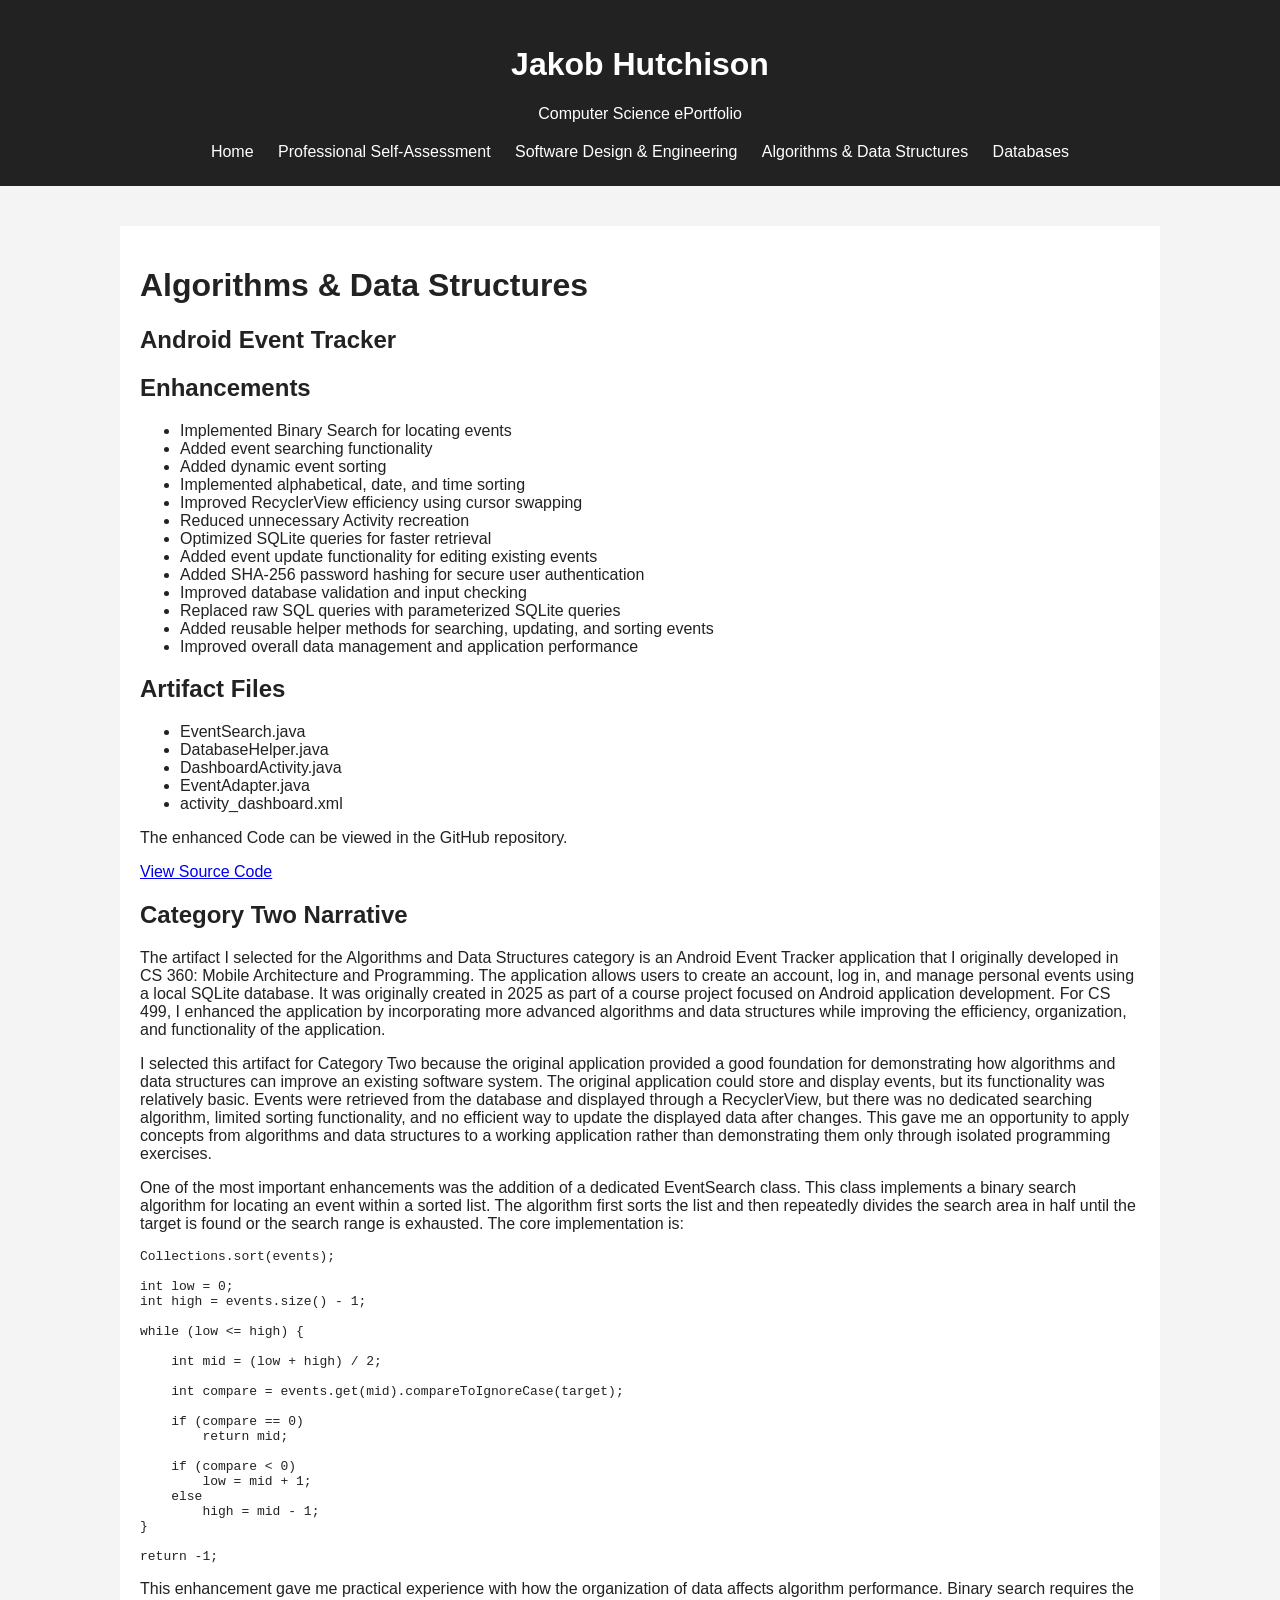
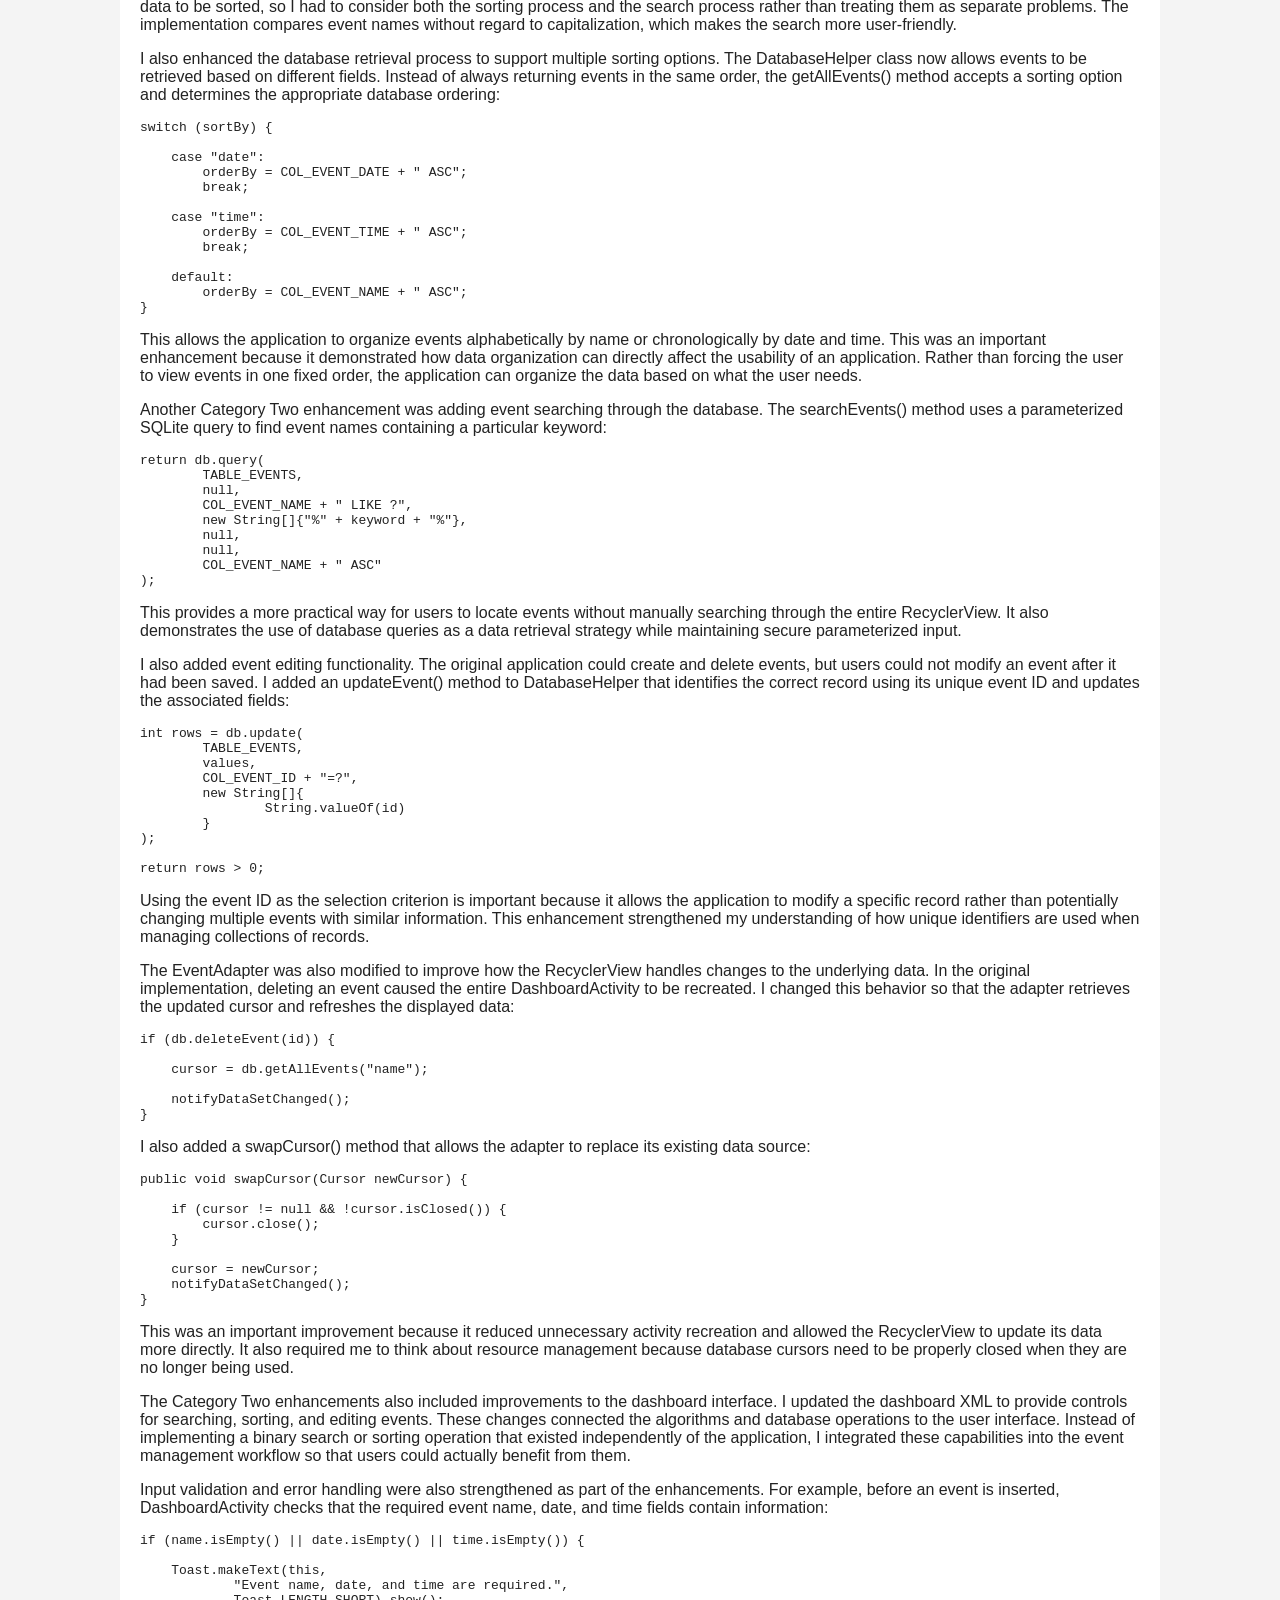
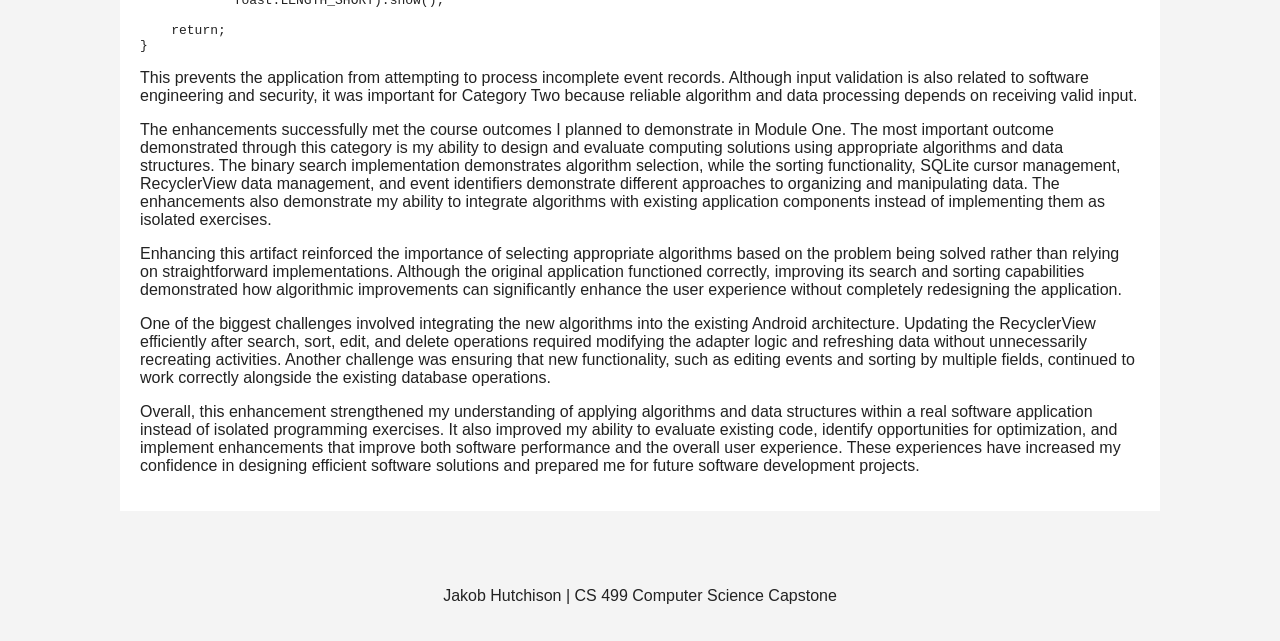
==== commit b1e9cea8: "Update algorithms.html" ====
--- a/algorithms.html
+++ b/algorithms.html
@@ -28,11 +28,19 @@
 <h2>Enhancements</h2>
 
 <ul>
-    <li>Binary search for event searching</li>
-    <li>Sorting events by name, date, and time</li>
-    <li>Event editing functionality</li>
-    <li>Improved RecyclerView updates</li>
-    <li>Improved data management</li>
+    <li>Implemented Binary Search for locating events</li>
+    <li>Added event searching functionality</li>
+    <li>Added dynamic event sorting</li>
+    <li>Implemented alphabetical, date, and time sorting</li>
+    <li>Improved RecyclerView efficiency using cursor swapping</li>
+	<li>Reduced unnecessary Activity recreation</li>
+	<li>Optimized SQLite queries for faster retrieval</li>
+	<li>Added event update functionality for editing existing events</li>
+	<li>Added SHA-256 password hashing for secure user authentication</li>
+	<li>Improved database validation and input checking</li>
+	<li>Replaced raw SQL queries with parameterized SQLite queries</li>
+	<li>Added reusable helper methods for searching, updating, and sorting events</li>
+	<li>Improved overall data management and application performance</li>
 </ul>
 
 <h2>Artifact Files</h2>
@@ -42,6 +50,7 @@
     <li>DatabaseHelper.java</li>
     <li>DashboardActivity.java</li>
     <li>EventAdapter.java</li>
+	<li>activity_dashboard.xml</li>
 </ul>
 	<p>
         The enhanced Code can be viewed in the
